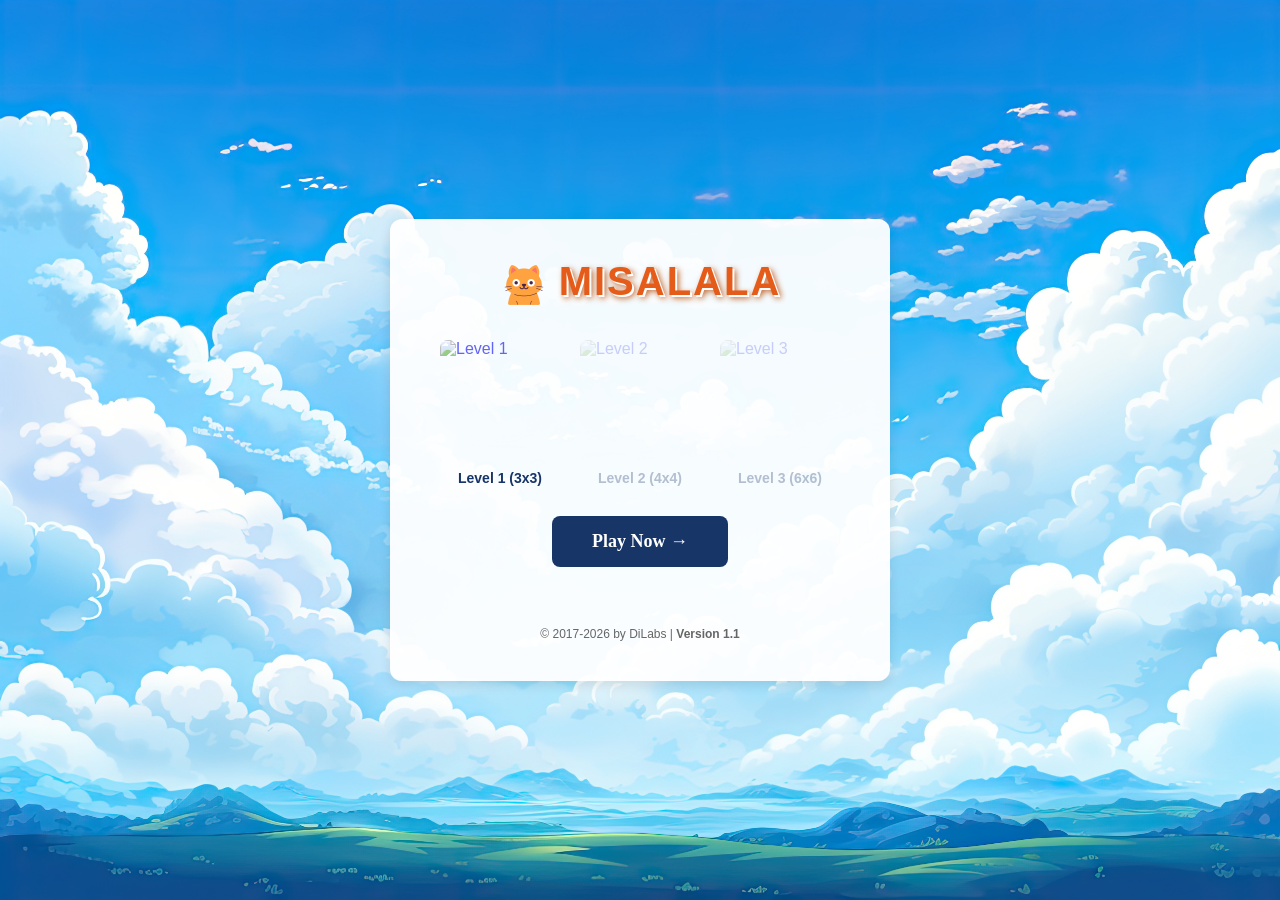
==== index.html @ 25d8c88a "fix error Game not define" ====
<!DOCTYPE html>
<html lang="en">
	<head>
		<meta charset="utf-8">
		<meta name="viewport" content="width=device-width, initial-scale=1">
		<title>MISALALA - A photo matching game.</title>
		<link href="style/level.css" rel="stylesheet" type="text/css">
		<link rel="icon" href="favicon.png" type="image/gif">
		<style>
			.home-container {
				display: flex;
				flex-direction: column;
				align-items: center;
				justify-content: center;
				min-height: 100vh;
				padding: 20px;
			}

			.text-panel {
				background-color: rgba(255, 255, 255, 0.95);
				padding: 40px 50px;
				border-radius: 12px;
				box-shadow: 0 4px 12px rgba(0, 0, 0, 0.1);
				display: flex;
				flex-direction: column;
				align-items: center;
				gap: 30px;
			}

			.home-content {
				display: flex;
				flex-direction: column;
				align-items: center;
				gap: 0;
			}

			.play-button-link {
				display: inline-block;
				text-decoration: none;
				margin-bottom: 30px;
			}

			.play-button-text {
				padding: 15px 40px;
				font-size: 18px;
				font-weight: bold;
				color: #fff;
				background-color: #183568;
				border: none;
				border-radius: 8px;
				cursor: pointer;
				transition: background-color 0.2s, transform 0.2s;
				font-family: Baskerville, "Palatino Linotype", Palatino, "Century Schoolbook L", "Times New Roman", serif;
			}

			.play-button-text:hover {
				background-color: #0f1f3d;
				transform: scale(1.05);
			}

			.play-button-text:active {
				transform: scale(0.98);
			}

			.level-selector {
				display: flex;
				gap: 20px;
				justify-content: center;
				flex-wrap: wrap;
				width: 100%;
			}

			.level-link {
				display: flex;
				flex-direction: column;
				align-items: center;
				text-decoration: none;
				transition: transform 0.2s, opacity 0.2s;
			}

			.level-link img {
				width: 120px;
				height: 120px;
				border-radius: 8px;
				opacity: 0.6;
				transition: opacity 0.2s;
			}

			.level-link:hover img {
				opacity: 1;
				transform: scale(1.05);
			}

			.level-link span {
				margin-top: 10px;
				font-weight: bold;
				color: #183568;
				font-size: 14px;
			}

			.home-footer {
				text-align: center;
				font-size: 12px;
				color: #666;
			}

			.level-link.disabled {
				opacity: 0.3;
				pointer-events: none;
			}
		</style>
	</head>

	<body>
		<div class="home-container">
			<div class="text-panel">
				<h2 class="misalala-logo-text"><img src="favicon.png" alt="favicon" style="width: 50px; margin-right: 10px; vertical-align: middle;">MISALALA</h2>

				<nav class="level-selector">
					<a href="game.html?level=1" class="level-link" title="Level 1 - Easy">
						<img src="img/cat.jpg" alt="Level 1">
						<span>Level 1 (3x3)</span>
					</a>
					<a href="game.html?level=2" class="level-link" title="Level 2 - Medium">
						<img src="img/dog.jpg" alt="Level 2">
						<span>Level 2 (4x4)</span>
					</a>
					<a href="game.html?level=3" class="level-link" title="Level 3 - Hard">
						<img src="img/baby.jpg" alt="Level 3">
						<span>Level 3 (6x6)</span>
					</a>
				</nav>

				<a href="game.html?level=1" class="play-button-link">
					<button class="play-button-text">Play Now &rarr;</button>
				</a>

				<footer class="home-footer">
					<p>&copy; 2017-2026 by DiLabs | <b>Version 1.1</b></p>
				</footer>
			</div>
		</div>

		<script>
			document.addEventListener('DOMContentLoaded', () => {
				// Disable levels if previous not completed
				const levelLinks = document.querySelectorAll('.level-link');
				levelLinks.forEach(link => {
					const href = link.getAttribute('href');
					const match = href.match(/level=(\d+)/);
					if (match) {
						const levelNum = parseInt(match[1]);
						if (levelNum > 1 && !localStorage.getItem(`level_${levelNum - 1}_completed`)) {
							link.classList.add('disabled');
						}
					}
				});
			});
		</script>
	</body>
</html>
---- style/level.css ----
.misalala-logo-text {
	font-size: 2.5rem;
	color: #e55c1a;
	text-shadow: 2px 2px 0 #fff, 3px 3px 6px #b94e0b;
	letter-spacing: 2px;
	font-weight: bold;
	text-transform: uppercase;
	text-decoration: none;
}
/* ===========================
   MisaLala Game - Modern CSS
   =========================== */

* {
	margin: 0;
	padding: 0;
	box-sizing: border-box;
}

html, body {
	height: 100%;
	background-image: url(../background.jpg);
	background-attachment: fixed;
	background-repeat: no-repeat;
	background-position: center;
	background-size: 100% 100%;
	font-family: -apple-system, BlinkMacSystemFont, 'Segoe UI', Roboto, Oxygen, Ubuntu, Cantarell, sans-serif;
}

/* ===========================
   Game Container Layout
   =========================== */

.game-container {
	display: grid;
	grid-template-columns: 1fr 2fr 1fr;
	gap: 20px;
	padding: 20px;
	max-width: 1400px;
	margin: 0 auto;
	height: 100vh;
	overflow: hidden;
}

@media (max-width: 1200px) {
	.game-container {
		grid-template-columns: 1fr;
		gap: 15px;
	}
}

/* ===========================
   Reference Images (Left Sidebar)
   =========================== */

.reference-images {
	background: rgba(255, 255, 255, 0.9);
	padding: 15px;
	border-radius: 8px;
	overflow-y: auto;
	box-shadow: 0 2px 8px rgba(0, 0, 0, 0.1);
}

.reference-images h3 {
	text-align: center;
	color: #183568;
	margin-bottom: 15px;
	font-size: 16px;
}

.reference-grid {
	display: grid;
	grid-template-columns: repeat(2, 1fr);
	gap: 8px;
}

.reference-img {
	width: 100%;
	height: auto;
	border: 1px solid #ddd;
	border-radius: 10px;
	object-fit: cover;
	aspect-ratio: 1;
}

@media (max-width: 768px) {
	.reference-images {
		display: none;
	}

	.reference-grid {
		grid-template-columns: repeat(4, 1fr);
	}
}

/* ===========================
   Game Area (Center)
   =========================== */

.game-area {
	display: flex;
	align-items: center;
	justify-content: center;
	background: rgba(255, 255, 255, 0.05);
	border-radius: 8px;
	padding: 20px;
	overflow: hidden;
}

.game-grid {
	display: grid;
	gap: 10px;
	width: 100%;
	height: 100%;
	place-items: center;
	max-width: 600px;
	max-height: 600px;
}

/* Game Card Styling */
.game-card {
	cursor: pointer;
	background: white;
	border-radius: 10px;
	overflow: hidden;
	box-shadow: 
		0 4px 6px -1px rgba(0, 0, 0, 0.1), 
		0 2px 4px -1px rgba(0, 0, 0, 0.06);
	transition: all 0.3s ease;
	aspect-ratio: 1;
	width: 100%;
	height: 100%;
	display: flex;
	align-items: center;
	justify-content: center;
}

.game-card:hover:not(.matched):not(.flipped) {
	transform: translateY(-4px);
	box-shadow: 
		0 10px 15px -3px rgba(0, 0, 0, 0.1), 
		0 4px 6px -2px rgba(0, 0, 0, 0.05);
}

.game-card.flipped {
	background: #f0f0f0;
}

.game-card.matched {
	background: #90EE90;
	cursor: default;
	opacity: 0.7;
}

/* Game card image (default: hidden, shown when flipped) */
.card-image {
	width: 100%;
	height: 100%;
	object-fit: cover;
	display: none;
}

.card-image:first-of-type:not([src=""]) {
	display: block;
}

/* ===========================
   Game Stats (Right Sidebar)
   =========================== */

.game-stats {
	background: rgba(255, 255, 255, 0.95);
	padding: 20px;
	border-radius: 8px;
	box-shadow: 0 2px 8px rgba(0, 0, 0, 0.1);
	display: flex;
	flex-direction: column;
	justify-content: space-between;
	overflow-y: auto;
}

.logo-container {
	text-align: center;
	margin-bottom: 15px;
}

.logo {
	max-width: 100%;
	height: auto;
	max-height: 100px;
}

#level {
	font-size: 32px;
	color: #183568;
	text-align: center;
	margin: 15px 0;
	font-weight: bold;
}

.divider {
	height: 2px;
	background: #183568;
	margin: 15px 0;
}

.stat {
	display: flex;
	justify-content: space-between;
	align-items: center;
	margin: 10px 0;
	padding: 10px;
	background: rgba(24, 53, 104, 0.05);
	border-radius: 4px;
}

.stat-label {
	font-size: 16px;
	font-weight: bold;
	color: #183568;
}

.stat-value {
	font-size: 20px;
	color: #e74c3c;
	font-weight: bold;
}

#score {
	font-size: 28px;
	color: #e74c3c;
}

#timer {
	font-size: 24px;
	color: #27ae60;
	font-weight: bold;
}

.game-status {
	text-align: center;
	min-height: 150px;
	display: flex;
	align-items: center;
	justify-content: center;
	margin: 20px 0;
	font-size: 48px;
	font-weight: bold;
	color: #183568;
}

/* Play Again Button */
.btn-play-again {
	display: none;
	width: 100%;
	padding: 12px;
	margin-top: 10px;
	border: none;
	border-radius: 6px;
	font-weight: bold;
	font-size: 16px;
	background-color: #183568;
	color: white;
	cursor: pointer;
	transition: background-color 0.2s;
}

.btn-play-again:hover {
	background-color: #0d1f3f;
}

.game-footer {
	text-align: center;
	font-size: 12px;
	color: #666;
	margin-top: 15px;
	border-top: 1px solid #ccc;
	padding-top: 10px;
}

/* ===========================
   Score Popup
   =========================== */

.score-popup {
	position: fixed;
	bottom: 15%;
	right: 15%;
	background: rgba(187, 104, 23, 0.95);
	color: white;
	padding: 15px 25px;
	border-radius: 8px;
	font-size: 32px;
	font-weight: bold;
	z-index: 1000;
	animation: slideUp 0.5s ease-out;
	pointer-events: none;
}

@keyframes slideUp {
	from {
		opacity: 0;
		transform: translateY(20px);
	}
	to {
		opacity: 1;
		transform: translateY(0);
	}
}

/* ===========================
   Responsive Design
   =========================== */

/* Tablets */
@media (max-width: 1024px) {
	.game-container {
		grid-template-columns: 1fr;
		gap: 15px;
		height: auto;
		min-height: 100vh;
	}

	.reference-images {
		order: 1;
	}

	.game-area {
		order: 2;
	}

	.game-stats {
		order: 3;
	}

	#level {
		font-size: 24px;
	}

	.stat-value {
		font-size: 18px;
	}
}

/* Mobile */
@media (max-width: 768px) {
	.game-container {
		padding: 10px;
		gap: 10px;
	}

	.reference-images {
		display: grid;
		grid-template-columns: repeat(6, 1fr);
		gap: 5px;
		padding: 10px;
		max-height: 80px;
	}

	.reference-images h3 {
		grid-column: 1 / -1;
		margin-bottom: 0;
		font-size: 14px;
	}

	.reference-img {
		border-width: 1px;
	}

	.game-area {
		padding: 10px;
		min-height: 300px;
	}

	.game-stats {
		padding: 15px;
	}

	#level {
		font-size: 20px;
	}

	.stat {
		font-size: 14px;
	}

	.stat-label {
		font-size: 14px;
	}

	.stat-value {
		font-size: 16px;
	}

	.score-popup {
		font-size: 24px;
		right: 10%;
	}
}

@media (max-width: 480px) {
	.game-area {
		min-height: 250px;
	}

	.game-grid {
		gap: 6px;
	}

	.game-card {
		border-radius: 4px;
	}

	#level {
		font-size: 18px;
	}

	.logo {
		max-height: 80px;
	}
}
}

img {
	border-radius:15px;
}
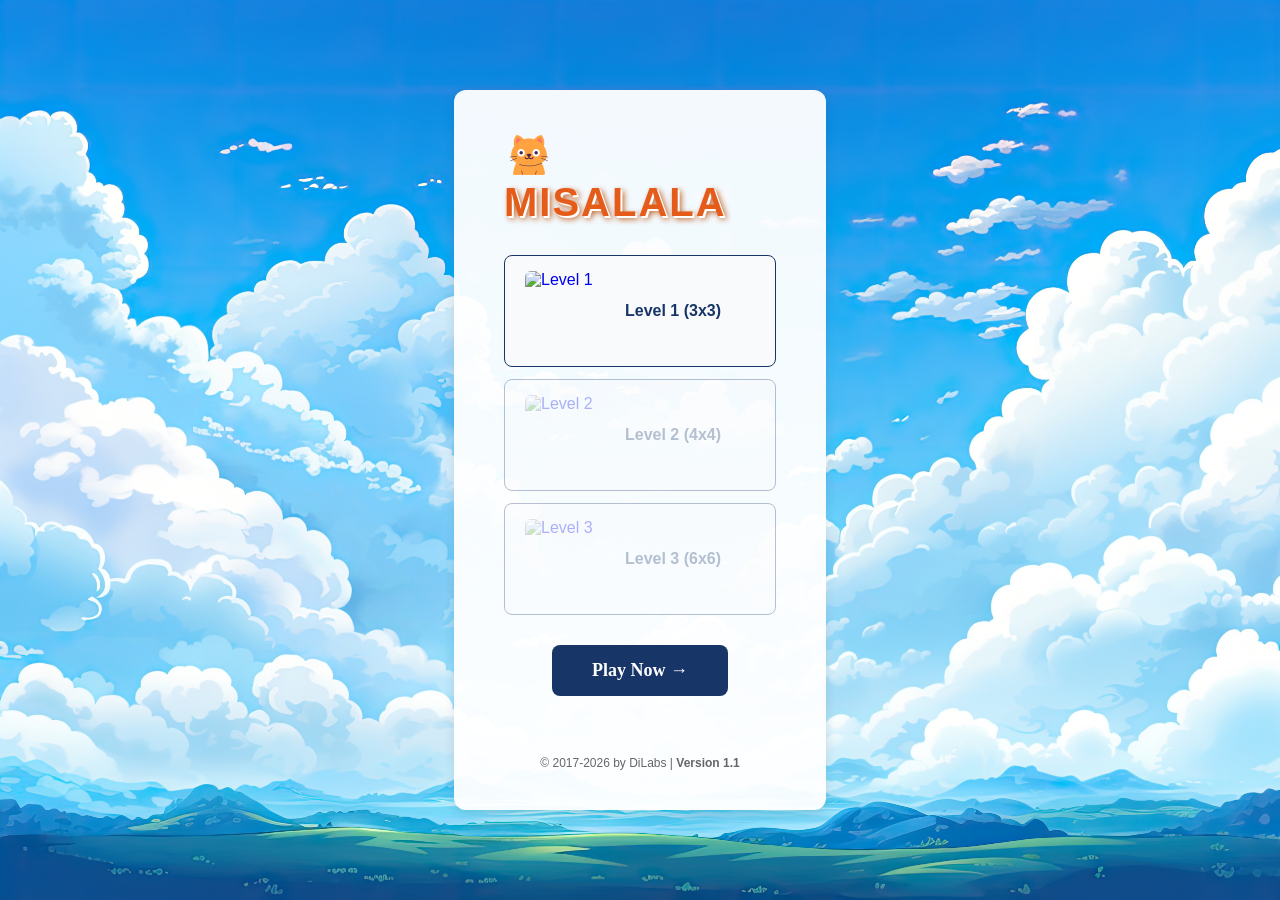
==== commit 5ed62b5a: "update style sort of homepage" ====
--- a/index.html
+++ b/index.html
@@ -3,6 +3,8 @@
 	<head>
 		<meta charset="utf-8">
 		<meta name="viewport" content="width=device-width, initial-scale=1">
+		<meta name="description" content="MISALALA - A fun and challenging photo matching memory game with 3 levels of difficulty. Match images to test your memory and improve your score.">
+		<meta name="author" content="DiLabs">
 		<title>MISALALA - A photo matching game.</title>
 		<link href="style/level.css" rel="stylesheet" type="text/css">
 		<link rel="icon" href="favicon.png" type="image/gif">
@@ -17,6 +19,7 @@
 			}
 
 			.text-panel {
+				width: 30%;
 				background-color: rgba(255, 255, 255, 0.95);
 				padding: 40px 50px;
 				border-radius: 12px;
@@ -64,38 +67,51 @@
 
 			.level-selector {
 				display: flex;
-				gap: 20px;
+				flex-direction: column;
+				gap: 12px;
 				justify-content: center;
-				flex-wrap: wrap;
 				width: 100%;
 			}
 
 			.level-link {
 				display: flex;
-				flex-direction: column;
+				flex-direction: row;
 				align-items: center;
+				gap: 20px;
+				padding: 15px 20px;
+				border: 1px solid #183568;
+				border-radius: 8px;
 				text-decoration: none;
-				transition: transform 0.2s, opacity 0.2s;
+				transition: all 0.3s ease;
+				background-color: #f9fafc;
+			}
+
+			.level-link:hover {
+				border-color: #0f1f3d;
+				background-color: #fff;
+				box-shadow: 0 4px 12px rgba(24, 53, 104, 0.15);
+				transform: translateY(-2px);
 			}
 
 			.level-link img {
-				width: 120px;
-				height: 120px;
-				border-radius: 8px;
-				opacity: 0.6;
-				transition: opacity 0.2s;
+				width: 80px;
+				height: 80px;
+				border-radius: 6px;
+				object-fit: cover;
+				transition: transform 0.3s ease;
+				flex-shrink: 0;
 			}
 
 			.level-link:hover img {
-				opacity: 1;
-				transform: scale(1.05);
+				transform: scale(1.08);
 			}
 
 			.level-link span {
-				margin-top: 10px;
-				font-weight: bold;
+				font-weight: 600;
 				color: #183568;
-				font-size: 14px;
+				font-size: 16px;
+				white-space: nowrap;
+				flex-grow: 1;
 			}
 
 			.home-footer {
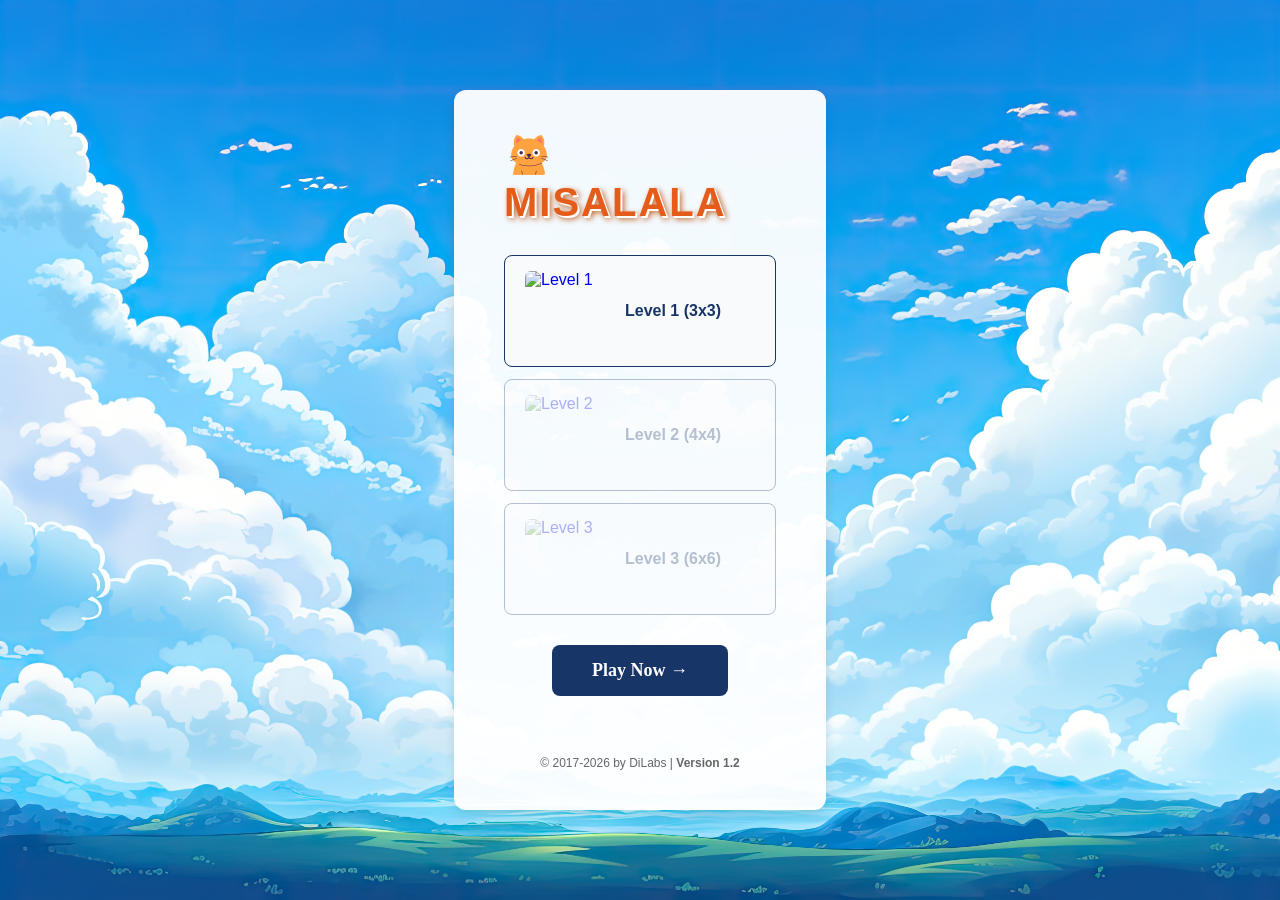
==== commit 62a4d02a: "up version 1.2" ====
--- a/index.html
+++ b/index.html
@@ -152,7 +152,7 @@
 				</a>
 
 				<footer class="home-footer">
-					<p>&copy; 2017-2026 by DiLabs | <b>Version 1.1</b></p>
+					<p>&copy; 2017-2026 by DiLabs | <b>Version 1.2</b></p>
 				</footer>
 			</div>
 		</div>
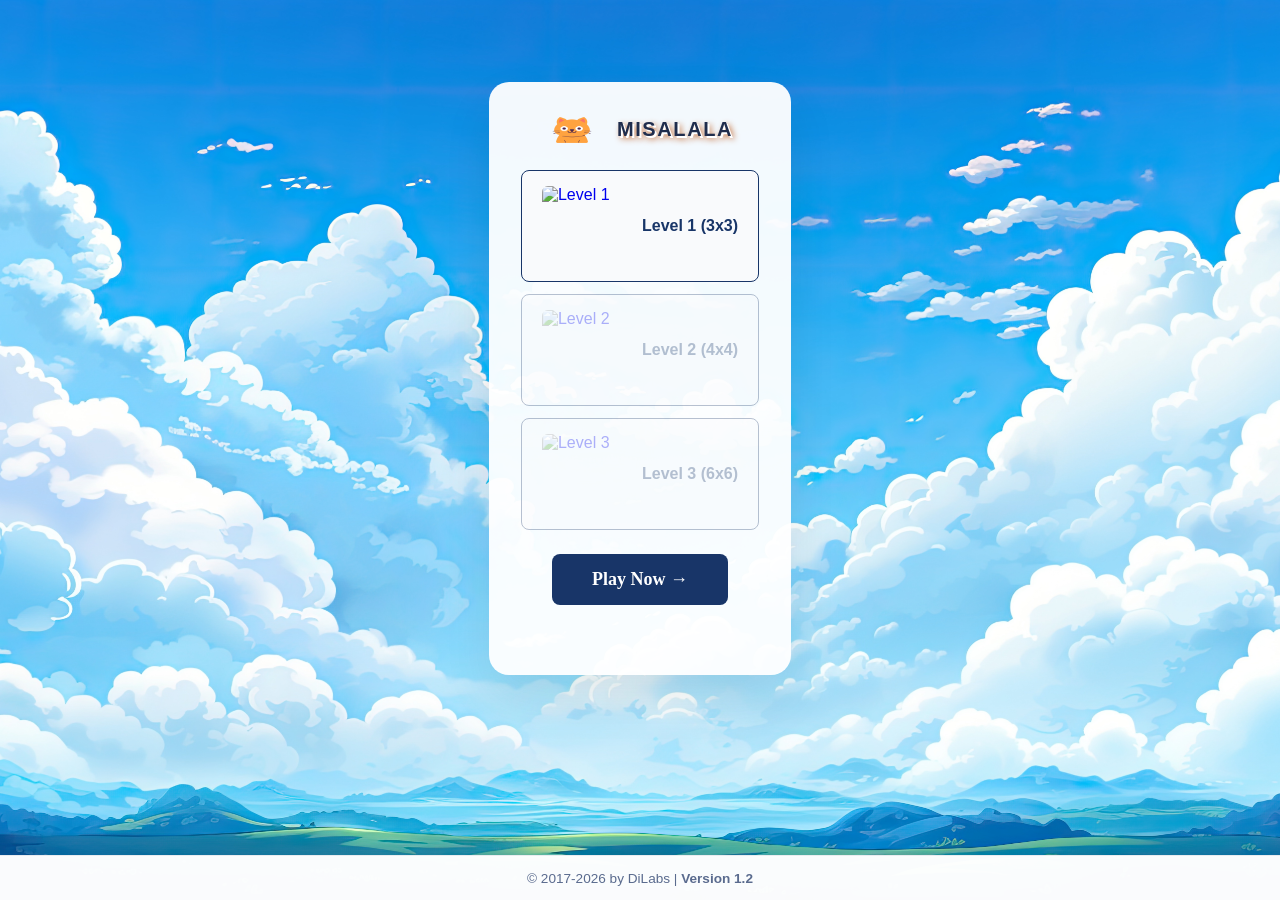
==== commit 36ddf95f: "improve UI" ====
--- a/index.html
+++ b/index.html
@@ -8,131 +8,15 @@
 		<title>MISALALA - A photo matching game.</title>
 		<link href="style/level.css" rel="stylesheet" type="text/css">
 		<link rel="icon" href="favicon.png" type="image/gif">
-		<style>
-			.home-container {
-				display: flex;
-				flex-direction: column;
-				align-items: center;
-				justify-content: center;
-				min-height: 100vh;
-				padding: 20px;
-			}
-
-			.text-panel {
-				width: 30%;
-				background-color: rgba(255, 255, 255, 0.95);
-				padding: 40px 50px;
-				border-radius: 12px;
-				box-shadow: 0 4px 12px rgba(0, 0, 0, 0.1);
-				display: flex;
-				flex-direction: column;
-				align-items: center;
-				gap: 30px;
-			}
-
-			.home-content {
-				display: flex;
-				flex-direction: column;
-				align-items: center;
-				gap: 0;
-			}
-
-			.play-button-link {
-				display: inline-block;
-				text-decoration: none;
-				margin-bottom: 30px;
-			}
-
-			.play-button-text {
-				padding: 15px 40px;
-				font-size: 18px;
-				font-weight: bold;
-				color: #fff;
-				background-color: #183568;
-				border: none;
-				border-radius: 8px;
-				cursor: pointer;
-				transition: background-color 0.2s, transform 0.2s;
-				font-family: Baskerville, "Palatino Linotype", Palatino, "Century Schoolbook L", "Times New Roman", serif;
-			}
-
-			.play-button-text:hover {
-				background-color: #0f1f3d;
-				transform: scale(1.05);
-			}
-
-			.play-button-text:active {
-				transform: scale(0.98);
-			}
-
-			.level-selector {
-				display: flex;
-				flex-direction: column;
-				gap: 12px;
-				justify-content: center;
-				width: 100%;
-			}
-
-			.level-link {
-				display: flex;
-				flex-direction: row;
-				align-items: center;
-				gap: 20px;
-				padding: 15px 20px;
-				border: 1px solid #183568;
-				border-radius: 8px;
-				text-decoration: none;
-				transition: all 0.3s ease;
-				background-color: #f9fafc;
-			}
-
-			.level-link:hover {
-				border-color: #0f1f3d;
-				background-color: #fff;
-				box-shadow: 0 4px 12px rgba(24, 53, 104, 0.15);
-				transform: translateY(-2px);
-			}
-
-			.level-link img {
-				width: 80px;
-				height: 80px;
-				border-radius: 6px;
-				object-fit: cover;
-				transition: transform 0.3s ease;
-				flex-shrink: 0;
-			}
-
-			.level-link:hover img {
-				transform: scale(1.08);
-			}
-
-			.level-link span {
-				font-weight: 600;
-				color: #183568;
-				font-size: 16px;
-				white-space: nowrap;
-				flex-grow: 1;
-			}
-
-			.home-footer {
-				text-align: center;
-				font-size: 12px;
-				color: #666;
-			}
-
-			.level-link.disabled {
-				opacity: 0.3;
-				pointer-events: none;
-			}
-		</style>
 	</head>
 
-	<body>
-		<div class="home-container">
-			<div class="text-panel">
-				<h2 class="misalala-logo-text"><img src="favicon.png" alt="favicon" style="width: 50px; margin-right: 10px; vertical-align: middle;">MISALALA</h2>
+	<body class="home-page">
+		<main class="game-main">
+			<div class="home-container">
+				<div class="text-panel">
+					<h2 class="misalala-logo-text"><img src="favicon.png" alt="favicon" class="favicon-logo">MISALALA</h2>
 
-				<nav class="level-selector">
+					<nav class="level-selector">
 					<a href="game.html?level=1" class="level-link" title="Level 1 - Easy">
 						<img src="img/cat.jpg" alt="Level 1">
 						<span>Level 1 (3x3)</span>
@@ -151,11 +35,13 @@
 					<button class="play-button-text">Play Now &rarr;</button>
 				</a>
 
-				<footer class="home-footer">
-					<p>&copy; 2017-2026 by DiLabs | <b>Version 1.2</b></p>
-				</footer>
+				</div>
 			</div>
-		</div>
+		</main>
+
+		<footer class="home-footer">
+			<p>&copy; 2017-2026 by DiLabs | <b>Version 1.2</b></p>
+		</footer>
 
 		<script>
 			document.addEventListener('DOMContentLoaded', () => {
--- a/style/level.css
+++ b/style/level.css
@@ -18,409 +18,476 @@
 }
 
 html, body {
-	height: 100%;
+	min-height: 100%;
+	background-color: #eef3fb;
 	background-image: url(../background.jpg);
-	background-attachment: fixed;
 	background-repeat: no-repeat;
 	background-position: center;
-	background-size: 100% 100%;
+	background-size: cover;
 	font-family: -apple-system, BlinkMacSystemFont, 'Segoe UI', Roboto, Oxygen, Ubuntu, Cantarell, sans-serif;
-}
-
-/* ===========================
-   Game Container Layout
-   =========================== */
+	color: #1f2d4d;
+}
+
+body.home-page {
+	padding-top: 0;
+}
+
+button, input, select {
+	font: inherit;
+}
+
+.game-header {
+	position: fixed;
+	top: 0;
+	left: 0;
+	right: 0;
+	z-index: 50;
+	width: 100%;
+	display: grid;
+	grid-template-columns: 1fr auto;
+	gap: 1rem;
+	align-items: center;
+	padding: 1rem 1.25rem;
+	background: rgba(255, 255, 255, 0.96);
+	backdrop-filter: blur(14px);
+	border-bottom: 1px solid rgba(31, 45, 77, 0.08);
+}
+
+.header-brand {
+	display: flex;
+	align-items: center;
+	gap: 0.85rem;
+}
+
+.misalala-logo-text {
+	display: inline-flex;
+	align-items: center;
+	gap: 0.75rem;
+	font-size: 1.25rem;
+	font-weight: 800;
+	letter-spacing: 0.08em;
+	text-decoration: none;
+	color: #1f2d4d;
+}
+
+.favicon-logo {
+	width: 2rem;
+	height: 2rem;
+}
+
+.level-badge {
+	padding: 0.7rem 1rem;
+	border-radius: 16px;
+	background: #eef3ff;
+	border: 1px solid rgba(24, 53, 104, 0.12);
+}
+
+.level-badge span {
+	font-weight: 700;
+	color: #183568;
+}
+
+.header-stats {
+	display: grid;
+	grid-template-columns: repeat(2, minmax(110px, 1fr));
+	gap: 0.75rem;
+}
+
+.header-stats .stat {
+	display: flex;
+	flex-direction: column;
+	gap: 0.25rem;
+	padding: 0.95rem 1rem;
+	border-radius: 18px;
+	background: #f6f8ff;
+	border: 1px solid rgba(31, 45, 77, 0.08);
+}
+
+.header-stats .stat span {
+	font-size: 0.8rem;
+	color: #5a6b8e;
+}
+
+.header-stats .stat strong {
+	font-size: 1.1rem;
+	color: #183568;
+}
+
+:root {
+	--header-height: 7.5rem;
+	--footer-height: 5.5rem;
+}
+
+body {
+	display: flex;
+	flex-direction: column;
+	min-height: 100vh;
+	padding-top: var(--header-height);
+	padding-bottom: var(--footer-height);
+}
+
+.game-main {
+	flex: 1;
+	width: 100%;
+	display: flex;
+	justify-content: center;
+	align-items: flex-start;
+	padding-top: 1rem;
+	overflow-y: auto;
+}
 
 .game-container {
-	display: grid;
-	grid-template-columns: 1fr 2fr 1fr;
-	gap: 20px;
-	padding: 20px;
-	max-width: 1400px;
+	width: min(100%, 980px);
 	margin: 0 auto;
-	height: 100vh;
+	padding: 0 1rem 1rem;
+	display: flex;
+	flex-direction: column;
+	gap: 1rem;
+}
+
+.game-area {
+	background: #ffffff;
+	border-radius: 28px;
+	box-shadow: 0 28px 70px rgba(37, 57, 91, 0.08);
+	padding: 1rem;
+	display: flex;
+	justify-content: center;
+	align-items: center;
+	width: 100%;
+	min-height: auto;
+}
+
+.game-grid {
+	width: 100%;
+	max-width: 760px;
+	display: grid;
+	gap: 0.85rem;
+}
+
+.game-card {
+	width: 100%;
+	aspect-ratio: 1 / 1;
+	border-radius: 22px;
+	background: linear-gradient(180deg, #ffffff 0%, #f8fbff 100%);
 	overflow: hidden;
-}
-
-@media (max-width: 1200px) {
-	.game-container {
-		grid-template-columns: 1fr;
-		gap: 15px;
-	}
-}
-
-/* ===========================
-   Reference Images (Left Sidebar)
-   =========================== */
-
-.reference-images {
-	background: rgba(255, 255, 255, 0.9);
-	padding: 15px;
-	border-radius: 8px;
-	overflow-y: auto;
-	box-shadow: 0 2px 8px rgba(0, 0, 0, 0.1);
-}
-
-.reference-images h3 {
-	text-align: center;
-	color: #183568;
-	margin-bottom: 15px;
-	font-size: 16px;
-}
-
-.reference-grid {
-	display: grid;
-	grid-template-columns: repeat(2, 1fr);
-	gap: 8px;
-}
-
-.reference-img {
-	width: 100%;
-	height: auto;
-	border: 1px solid #ddd;
-	border-radius: 10px;
-	object-fit: cover;
-	aspect-ratio: 1;
-}
-
-@media (max-width: 768px) {
-	.reference-images {
-		display: none;
-	}
-
-	.reference-grid {
-		grid-template-columns: repeat(4, 1fr);
-	}
-}
-
-/* ===========================
-   Game Area (Center)
-   =========================== */
-
-.game-area {
-	display: flex;
-	align-items: center;
-	justify-content: center;
-	background: rgba(255, 255, 255, 0.05);
-	border-radius: 8px;
-	padding: 20px;
-	overflow: hidden;
-}
-
-.game-grid {
-	display: grid;
-	gap: 10px;
-	width: 100%;
-	height: 100%;
+	box-shadow:
+		0 18px 32px rgba(19, 38, 80, 0.05),
+		0 10px 18px rgba(35, 59, 92, 0.08);
+	cursor: pointer;
+	transition: transform 0.25s ease, box-shadow 0.25s ease;
+	display: grid;
 	place-items: center;
-	max-width: 600px;
-	max-height: 600px;
-}
-
-/* Game Card Styling */
-.game-card {
-	cursor: pointer;
-	background: white;
-	border-radius: 10px;
-	overflow: hidden;
-	box-shadow: 
-		0 4px 6px -1px rgba(0, 0, 0, 0.1), 
-		0 2px 4px -1px rgba(0, 0, 0, 0.06);
-	transition: all 0.3s ease;
-	aspect-ratio: 1;
-	width: 100%;
-	height: 100%;
-	display: flex;
-	align-items: center;
-	justify-content: center;
 }
 
 .game-card:hover:not(.matched):not(.flipped) {
-	transform: translateY(-4px);
-	box-shadow: 
-		0 10px 15px -3px rgba(0, 0, 0, 0.1), 
-		0 4px 6px -2px rgba(0, 0, 0, 0.05);
+	transform: translateY(-3px);
 }
 
 .game-card.flipped {
-	background: #f0f0f0;
+	transform: translateY(0);
 }
 
 .game-card.matched {
-	background: #90EE90;
+	opacity: 0.78;
 	cursor: default;
-	opacity: 0.7;
-}
-
-/* Game card image (default: hidden, shown when flipped) */
+}
+
 .card-image {
 	width: 100%;
 	height: 100%;
 	object-fit: cover;
-	display: none;
-}
-
-.card-image:first-of-type:not([src=""]) {
 	display: block;
 }
 
-/* ===========================
-   Game Stats (Right Sidebar)
-   =========================== */
-
-.game-stats {
-	background: rgba(255, 255, 255, 0.95);
-	padding: 20px;
-	border-radius: 8px;
-	box-shadow: 0 2px 8px rgba(0, 0, 0, 0.1);
-	display: flex;
-	flex-direction: column;
-	justify-content: space-between;
-	overflow-y: auto;
-}
-
-.logo-container {
+.game-controls {
+	display: flex;
+	flex-direction: column;
+	gap: 1rem;
+	padding: 0.75rem 1rem 1rem;
+	background: #ffffff;
+	border-radius: 24px;
+	box-shadow: 0 18px 40px rgba(37, 57, 91, 0.08);
+}
+
+.game-status {
+	min-height: 4.5rem;
+	display: grid;
+	place-items: center;
 	text-align: center;
-	margin-bottom: 15px;
-}
-
-.logo {
-	max-width: 100%;
-	height: auto;
-	max-height: 100px;
-}
-
-#level {
-	font-size: 32px;
-	color: #183568;
-	text-align: center;
-	margin: 15px 0;
-	font-weight: bold;
-}
-
-.divider {
-	height: 2px;
-	background: #183568;
-	margin: 15px 0;
-}
-
-.stat {
-	display: flex;
-	justify-content: space-between;
-	align-items: center;
-	margin: 10px 0;
-	padding: 10px;
-	background: rgba(24, 53, 104, 0.05);
-	border-radius: 4px;
-}
-
-.stat-label {
-	font-size: 16px;
-	font-weight: bold;
-	color: #183568;
-}
-
-.stat-value {
-	font-size: 20px;
-	color: #e74c3c;
-	font-weight: bold;
-}
-
-#score {
-	font-size: 28px;
-	color: #e74c3c;
-}
-
-#timer {
-	font-size: 24px;
-	color: #27ae60;
-	font-weight: bold;
-}
-
-.game-status {
-	text-align: center;
-	min-height: 150px;
-	display: flex;
-	align-items: center;
-	justify-content: center;
-	margin: 20px 0;
-	font-size: 48px;
-	font-weight: bold;
-	color: #183568;
-}
-
-/* Play Again Button */
+	font-size: 1.25rem;
+	font-weight: 700;
+	color: #1f2d4d;
+}
+
 .btn-play-again {
 	display: none;
 	width: 100%;
-	padding: 12px;
-	margin-top: 10px;
+	padding: 0.95rem 1rem;
 	border: none;
-	border-radius: 6px;
-	font-weight: bold;
-	font-size: 16px;
-	background-color: #183568;
-	color: white;
+	border-radius: 16px;
+	background-color: #1f2d4d;
+	color: #ffffff;
+	font-weight: 700;
+	font-size: 1rem;
 	cursor: pointer;
-	transition: background-color 0.2s;
+	transition: transform 0.2s ease, background-color 0.2s ease;
 }
 
 .btn-play-again:hover {
-	background-color: #0d1f3f;
+	background-color: #15213b;
+	transform: translateY(-1px);
 }
 
 .game-footer {
+	position: fixed;
+	bottom: 0;
+	left: 0;
+	right: 0;
+	z-index: 40;
+	width: 100%;
+	background: rgba(255, 255, 255, 0.98);
+	border-top: 1px solid rgba(31, 45, 77, 0.08);
+	padding: 0.9rem 1rem;
 	text-align: center;
-	font-size: 12px;
-	color: #666;
-	margin-top: 15px;
-	border-top: 1px solid #ccc;
-	padding-top: 10px;
-}
-
-/* ===========================
-   Score Popup
-   =========================== */
+	font-size: 0.85rem;
+	color: #5a6b8e;
+}
 
 .score-popup {
 	position: fixed;
-	bottom: 15%;
-	right: 15%;
-	background: rgba(187, 104, 23, 0.95);
+	bottom: 5.5rem;
+	left: 50%;
+	transform: translateX(-50%);
+	background: rgba(24, 53, 104, 0.94);
 	color: white;
-	padding: 15px 25px;
-	border-radius: 8px;
-	font-size: 32px;
-	font-weight: bold;
+	padding: 0.85rem 1.25rem;
+	border-radius: 999px;
+	font-size: 1.1rem;
+	font-weight: 700;
 	z-index: 1000;
-	animation: slideUp 0.5s ease-out;
+	animation: slideUp 0.4s ease-out;
 	pointer-events: none;
 }
 
 @keyframes slideUp {
 	from {
 		opacity: 0;
-		transform: translateY(20px);
+		transform: translate(-50%, 16px);
 	}
 	to {
 		opacity: 1;
-		transform: translateY(0);
+		transform: translate(-50%, 0);
+	}
+}
+
+@media (max-width: 720px) {
+	.game-header {
+		grid-template-columns: 1fr;
+		gap: 0.75rem;
+		padding: 0.9rem 0.9rem 0.8rem;
+	}
+	.header-stats {
+		grid-template-columns: repeat(2, minmax(0, 1fr));
+	}
+	.misalala-logo-text {
+		font-size: 1.05rem;
+	}
+	.game-container {
+		padding: 0.85rem 0.9rem;
+	}
+	.game-status {
+		font-size: 1.05rem;
+	}
+}
+
+@media (max-width: 520px) {
+	.game-header {
+		gap: 0.65rem;
+		padding: 0.85rem 0.85rem 0.75rem;
+	}
+	.header-stats {
+		grid-template-columns: 1fr;
+	}
+	.header-stats .stat {
+		padding: 0.85rem 0.9rem;
+	}
+	.game-container {
+		padding: 0.75rem 0.85rem;
+	}
+	.game-grid {
+		gap: 0.7rem;
+	}
+	.game-card {
+		border-radius: 18px;
+	}
+	.btn-play-again {
+		padding: 0.85rem 0.9rem;
+		font-size: 0.95rem;
 	}
 }
 
 /* ===========================
-   Responsive Design
+   Home Page Styles
    =========================== */
 
-/* Tablets */
-@media (max-width: 1024px) {
-	.game-container {
-		grid-template-columns: 1fr;
-		gap: 15px;
-		height: auto;
-		min-height: 100vh;
-	}
-
-	.reference-images {
-		order: 1;
-	}
-
-	.game-area {
-		order: 2;
-	}
-
-	.game-stats {
-		order: 3;
-	}
-
-	#level {
-		font-size: 24px;
-	}
-
-	.stat-value {
-		font-size: 18px;
-	}
-}
-
-/* Mobile */
-@media (max-width: 768px) {
-	.game-container {
-		padding: 10px;
-		gap: 10px;
-	}
-
-	.reference-images {
-		display: grid;
-		grid-template-columns: repeat(6, 1fr);
-		gap: 5px;
-		padding: 10px;
-		max-height: 80px;
-	}
-
-	.reference-images h3 {
-		grid-column: 1 / -1;
-		margin-bottom: 0;
-		font-size: 14px;
-	}
-
-	.reference-img {
-		border-width: 1px;
-	}
-
-	.game-area {
-		padding: 10px;
-		min-height: 300px;
-	}
-
-	.game-stats {
-		padding: 15px;
-	}
-
-	#level {
-		font-size: 20px;
-	}
-
-	.stat {
-		font-size: 14px;
-	}
-
-	.stat-label {
-		font-size: 14px;
-	}
-
-	.stat-value {
-		font-size: 16px;
-	}
-
-	.score-popup {
-		font-size: 24px;
-		right: 10%;
-	}
-}
-
-@media (max-width: 480px) {
-	.game-area {
-		min-height: 250px;
-	}
-
-	.game-grid {
-		gap: 6px;
-	}
-
-	.game-card {
-		border-radius: 4px;
-	}
-
-	#level {
-		font-size: 18px;
-	}
-
-	.logo {
-		max-height: 80px;
-	}
-}
-}
-
-img {
-	border-radius:15px;
+.home-header {
+	position: fixed;
+	top: 0;
+	left: 0;
+	right: 0;
+	z-index: 50;
+	width: 100%;
+	display: grid;
+	grid-template-columns: 1fr auto;
+	gap: 1rem;
+	align-items: center;
+	padding: 1rem 1.25rem;
+	background: rgba(255, 255, 255, 0.96);
+	backdrop-filter: blur(14px);
+	border-bottom: 1px solid rgba(31, 45, 77, 0.08);
+}
+
+.home-container {
+	display: flex;
+	flex-direction: column;
+	align-items: center;
+	justify-content: center;
+	min-height: calc(100vh - 12rem);
+	padding: 2rem 1rem 1rem;
+}
+
+.text-panel {
+	width: min(100%, 560px);
+	background-color: rgba(255, 255, 255, 0.95);
+	padding: 2rem 2rem 2.5rem;
+	border-radius: 20px;
+	box-shadow: 0 24px 50px rgba(0, 0, 0, 0.08);
+	display: flex;
+	flex-direction: column;
+	align-items: center;
+	gap: 1.5rem;
+}
+
+.home-content {
+	display: flex;
+	flex-direction: column;
+	align-items: center;
+	gap: 0;
+}
+
+.play-button-link {
+	display: inline-block;
+	text-decoration: none;
+	margin-bottom: 30px;
+}
+
+.play-button-text {
+	padding: 15px 40px;
+	font-size: 18px;
+	font-weight: bold;
+	color: #fff;
+	background-color: #183568;
+	border: none;
+	border-radius: 8px;
+	cursor: pointer;
+	transition: background-color 0.2s, transform 0.2s;
+	font-family: Baskerville, "Palatino Linotype", Palatino, "Century Schoolbook L", "Times New Roman", serif;
+}
+
+.play-button-text:hover {
+	background-color: #0f1f3d;
+	transform: scale(1.05);
+}
+
+.play-button-text:active {
+	transform: scale(0.98);
+}
+
+.level-selector {
+	display: flex;
+	flex-direction: column;
+	gap: 12px;
+	justify-content: center;
+	width: 100%;
+}
+
+.level-link {
+	display: flex;
+	flex-direction: row;
+	align-items: center;
+	gap: 20px;
+	padding: 15px 20px;
+	border: 1px solid #183568;
+	border-radius: 8px;
+	text-decoration: none;
+	transition: all 0.3s ease;
+	background-color: #f9fafc;
+}
+
+.level-link:hover {
+	border-color: #0f1f3d;
+	background-color: #fff;
+	box-shadow: 0 4px 12px rgba(24, 53, 104, 0.15);
+	transform: translateY(-2px);
+}
+
+.level-link img {
+	width: 80px;
+	height: 80px;
+	border-radius: 6px;
+	object-fit: cover;
+	transition: transform 0.3s ease;
+	flex-shrink: 0;
+}
+
+.level-link:hover img {
+	transform: scale(1.08);
+}
+
+.level-link span {
+	font-weight: 600;
+	color: #183568;
+	font-size: 16px;
+	white-space: nowrap;
+	flex-grow: 1;
+}
+
+.home-footer {
+	position: fixed;
+	bottom: 0;
+	left: 0;
+	right: 0;
+	z-index: 40;
+	width: 100%;
+	background: rgba(255, 255, 255, 0.98);
+	border-top: 1px solid rgba(31, 45, 77, 0.08);
+	padding: 0.9rem 1rem;
+	text-align: center;
+	font-size: 0.85rem;
+	color: #5a6b8e;
+}
+
+.level-link.disabled {
+	opacity: 0.3;
+	pointer-events: none;
+}
+
+/* ===========================
+   End Screen Styles
+   =========================== */
+
+#end-screen {
+	display: none;
+	text-align: center;
+	padding: 50px;
+}
+
+/* ===========================
+   Favicon Styles
+   =========================== */
+
+.favicon-logo {
+	width: 50px;
+	margin-right: 8px;
+	vertical-align: middle;
 }
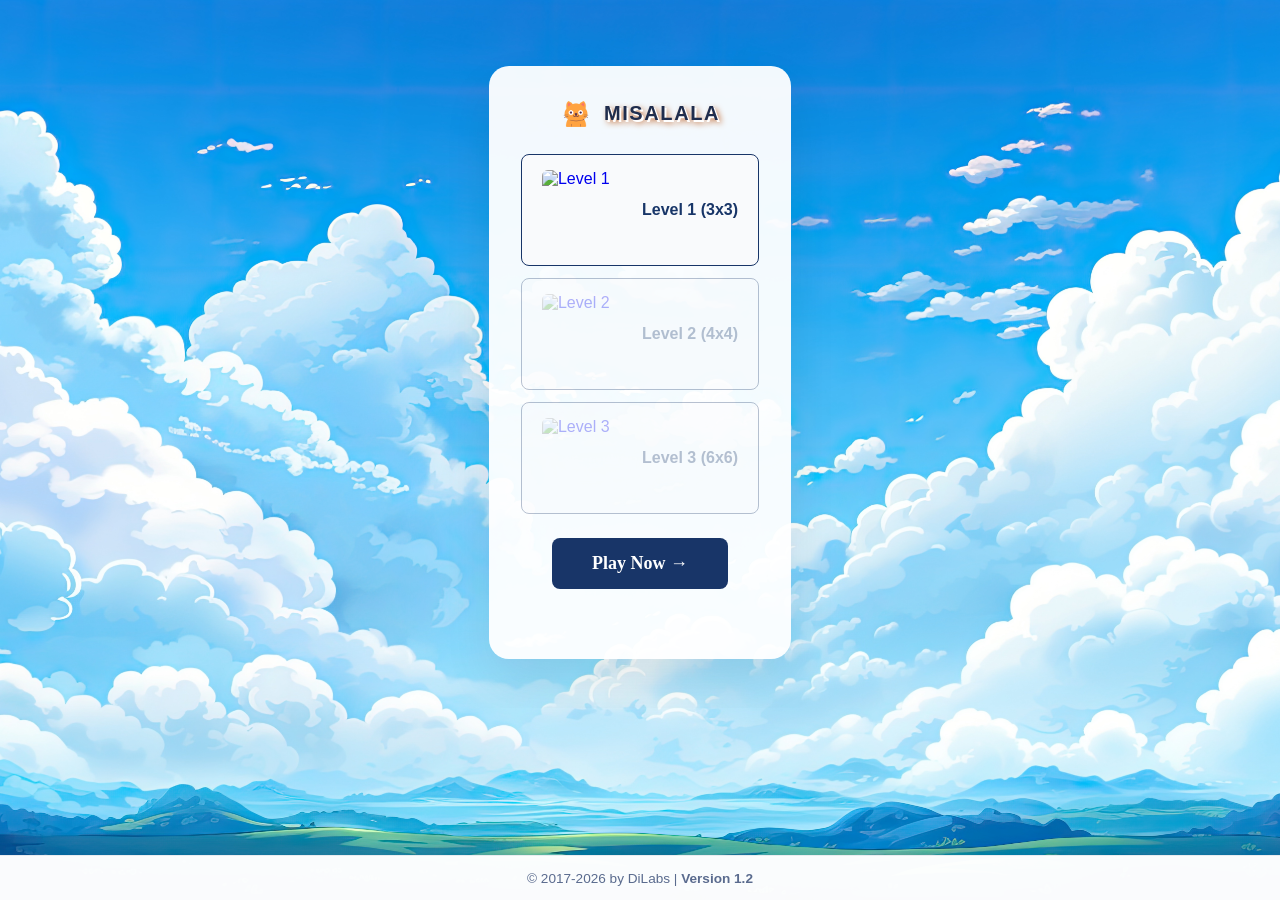
==== commit ee72b9b6: "rename level.css to Game.css" ====
--- a/index.html
+++ b/index.html
@@ -6,7 +6,7 @@
 		<meta name="description" content="MISALALA - A fun and challenging photo matching memory game with 3 levels of difficulty. Match images to test your memory and improve your score.">
 		<meta name="author" content="DiLabs">
 		<title>MISALALA - A photo matching game.</title>
-		<link href="style/level.css" rel="stylesheet" type="text/css">
+		<link href="style/Game.css" rel="stylesheet" type="text/css">
 		<link rel="icon" href="favicon.png" type="image/gif">
 	</head>
 
--- a/style/Game.css
+++ b/style/Game.css
@@ -0,0 +1,618 @@
+.misalala-logo-text {
+	font-size: 2.5rem;
+	color: #e55c1a;
+	text-shadow: 2px 2px 0 #fff, 3px 3px 6px #b94e0b;
+	letter-spacing: 2px;
+	font-weight: bold;
+	text-transform: uppercase;
+	text-decoration: none;
+}
+/* ===========================
+   MisaLala Game - Modern CSS
+   =========================== */
+
+* {
+	margin: 0;
+	padding: 0;
+	box-sizing: border-box;
+}
+
+html {
+	height: 100%;
+	margin: 0;
+	padding: 0;
+	overflow: hidden;
+}
+
+body {
+	height: 100%;
+	margin: 0;
+	padding: 0;
+	overflow: hidden;
+	background-color: #eef3fb;
+	background-image: url(../background.jpg);
+	background-repeat: no-repeat;
+	background-position: center;
+	background-size: cover;
+	font-family: -apple-system, BlinkMacSystemFont, 'Segoe UI', Roboto, Oxygen, Ubuntu, Cantarell, sans-serif;
+	color: #1f2d4d;
+}
+
+body.home-page {
+	padding-top: 0;
+}
+
+body.game-page {
+	display: flex;
+	flex-direction: column;
+}
+
+button, input, select {
+	font: inherit;
+}
+
+.game-header {
+	flex-shrink: 0;
+	display: grid;
+	grid-template-columns: 1fr auto;
+	gap: 1rem;
+	align-items: center;
+	padding: 1rem 1.25rem;
+	background: rgba(255, 255, 255, 0.96);
+	backdrop-filter: blur(14px);
+	border-bottom: 1px solid rgba(31, 45, 77, 0.08);
+	z-index: 50;
+}
+
+.header-brand {
+	display: flex;
+	align-items: center;
+	gap: 0.85rem;
+}
+
+.misalala-logo-text {
+	display: inline-flex;
+	align-items: center;
+	gap: 0.75rem;
+	font-size: 1.25rem;
+	font-weight: 800;
+	letter-spacing: 0.08em;
+	text-decoration: none;
+	color: #1f2d4d;
+}
+
+.favicon-logo {
+	width: 2rem;
+	height: 2rem;
+}
+
+.level-badge {
+	padding: 0.7rem 1rem;
+	border-radius: 16px;
+	background: #eef3ff;
+	border: 1px solid rgba(24, 53, 104, 0.12);
+}
+
+.level-badge span {
+	font-weight: 700;
+	color: #183568;
+}
+
+.header-stats {
+	display: grid;
+	grid-template-columns: repeat(2, minmax(110px, 1fr));
+	gap: 0.75rem;
+}
+
+.header-stats .stat {
+	display: flex;
+	flex-direction: column;
+	gap: 0.25rem;
+	padding: 0.95rem 1rem;
+	border-radius: 18px;
+	background: #f6f8ff;
+	border: 1px solid rgba(31, 45, 77, 0.08);
+}
+
+.header-stats .stat span {
+	font-size: 0.8rem;
+	color: #5a6b8e;
+}
+
+.header-stats .stat strong {
+	font-size: 1.1rem;
+	color: #183568;
+}
+
+.game-main {
+	flex: 1;
+	min-height: 0;
+	width: 100%;
+	display: flex;
+	justify-content: center;
+	align-items: stretch;
+	padding: 0;
+	overflow: hidden;
+}
+
+.game-container {
+	position: relative;
+	width: 100%;
+	max-width: 980px;
+	margin: 0 auto;
+	padding: 1rem;
+	display: flex;
+	flex-direction: column;
+	gap: 1rem;
+	flex: 1;
+	min-height: 0;
+	overflow-y: auto;
+	justify-content: center;
+	align-items: center;
+}
+
+.game-area {
+	background: #ffffff;
+	border-radius: 28px;
+	box-shadow: 0 28px 70px rgba(37, 57, 91, 0.08);
+	padding: 1rem;
+	display: flex;
+	justify-content: center;
+	align-items: center;
+	width: 100%;
+	flex: 1;
+	min-height: 0;
+	overflow: auto;
+}
+
+.game-grid {
+	width: 100%;
+	max-width: 760px;
+	display: grid;
+	gap: 0.85rem;
+	auto-rows: 1fr;
+}
+
+.game-card {
+	width: 100%;
+	aspect-ratio: 1 / 1;
+	border-radius: 22px;
+	background: linear-gradient(180deg, #ffffff 0%, #f8fbff 100%);
+	overflow: hidden;
+	box-shadow:
+		0 18px 32px rgba(19, 38, 80, 0.05),
+		0 10px 18px rgba(35, 59, 92, 0.08);
+	cursor: pointer;
+	transition: transform 0.25s ease, box-shadow 0.25s ease;
+	display: grid;
+	place-items: center;
+}
+
+.game-card:hover:not(.matched):not(.flipped) {
+	transform: translateY(-3px);
+}
+
+.game-card.flipped {
+	transform: translateY(0);
+}
+
+.game-card.matched {
+	opacity: 0.78;
+	cursor: default;
+}
+
+.card-image {
+	width: 100%;
+	height: 100%;
+	object-fit: cover;
+	display: block;
+}
+
+.game-controls {
+	display: flex;
+	flex-direction: column;
+	gap: 1rem;
+	padding: 0.75rem 1rem 1rem;
+	background: #ffffff;
+	border-radius: 24px;
+	box-shadow: 0 18px 40px rgba(37, 57, 91, 0.08);
+}
+
+.game-status {
+	min-height: 4.5rem;
+	display: grid;
+	place-items: center;
+	text-align: center;
+	font-size: 1.25rem;
+	font-weight: 700;
+	color: #1f2d4d;
+}
+
+.btn-play-again {
+	display: none;
+	width: 100%;
+	padding: 0.95rem 1rem;
+	border: none;
+	border-radius: 16px;
+	background-color: #1f2d4d;
+	color: #ffffff;
+	font-weight: 700;
+	font-size: 1rem;
+	cursor: pointer;
+	transition: transform 0.2s ease, background-color 0.2s ease;
+}
+
+.btn-play-again:hover {
+	background-color: #15213b;
+	transform: translateY(-1px);
+}
+
+/* Game Controls Modal Styles
+   =========================== */
+
+.game-controls-overlay {
+	display: none;
+	position: absolute;
+	inset: 0;
+	padding: 1.5rem 1rem;
+	background: rgba(0, 0, 0, 0.55);
+	backdrop-filter: blur(3px);
+	z-index: 1000;
+	justify-content: center;
+	align-items: center;
+}
+
+.game-controls-overlay.active {
+	display: flex;
+}
+
+.game-controls-modal {
+	background: white;
+	border-radius: 16px;
+	padding: 2rem;
+	max-width: 400px;
+	width: 90%;
+	text-align: center;
+	box-shadow: 0 20px 40px rgba(0, 0, 0, 0.3);
+	animation: modal-appear 0.3s ease-out;
+	display: flex;
+	flex-direction: column;
+	gap: 1rem;
+	align-items: center;
+}
+
+.game-footer {
+	flex-shrink: 0;
+	background: rgba(255, 255, 255, 0.98);
+	border-top: 1px solid rgba(31, 45, 77, 0.08);
+	padding: 0.9rem 1rem;
+	text-align: center;
+	font-size: 0.85rem;
+	color: #5a6b8e;
+	z-index: 40;
+}
+
+.score-popup {
+	position: fixed;
+	bottom: 2rem;
+	left: 50%;
+	transform: translateX(-50%);
+	background: rgba(24, 53, 104, 0.94);
+	color: white;
+	padding: 0.85rem 1.25rem;
+	border-radius: 999px;
+	font-size: 1.1rem;
+	font-weight: 700;
+	z-index: 1000;
+	animation: slideUp 0.4s ease-out;
+	pointer-events: none;
+}
+
+@keyframes slideUp {
+	from {
+		opacity: 0;
+		transform: translate(-50%, 16px);
+	}
+	to {
+		opacity: 1;
+		transform: translate(-50%, 0);
+	}
+}
+
+@media (max-width: 720px) {
+	.game-header {
+		grid-template-columns: 1fr;
+		gap: 0.75rem;
+		padding: 0.9rem 0.9rem 0.8rem;
+	}
+	.header-stats {
+		grid-template-columns: repeat(2, minmax(0, 1fr));
+	}
+	.misalala-logo-text {
+		font-size: 1.05rem;
+	}
+	.game-container {
+		padding: 0.85rem 0.9rem;
+	}
+	.game-status {
+		font-size: 1.05rem;
+	}
+}
+
+@media (max-width: 520px) {
+	.game-header {
+		gap: 0.65rem;
+		padding: 0.85rem 0.85rem 0.75rem;
+	}
+	.header-stats {
+		grid-template-columns: 1fr;
+	}
+	.header-stats .stat {
+		padding: 0.85rem 0.9rem;
+	}
+	.game-container {
+		padding: 0.75rem 0.85rem;
+	}
+	.game-grid {
+		gap: 0.7rem;
+	}
+	.game-card {
+		border-radius: 18px;
+	}
+	.btn-play-again {
+		padding: 0.85rem 0.9rem;
+		font-size: 0.95rem;
+	}
+}
+
+/* ===========================
+   Home Page Styles
+   =========================== */
+
+.home-header {
+	position: fixed;
+	top: 0;
+	left: 0;
+	right: 0;
+	z-index: 50;
+	width: 100%;
+	display: grid;
+	grid-template-columns: 1fr auto;
+	gap: 1rem;
+	align-items: center;
+	padding: 1rem 1.25rem;
+	background: rgba(255, 255, 255, 0.96);
+	backdrop-filter: blur(14px);
+	border-bottom: 1px solid rgba(31, 45, 77, 0.08);
+}
+
+.home-container {
+	display: flex;
+	flex-direction: column;
+	align-items: center;
+	justify-content: center;
+	min-height: calc(100vh - 12rem);
+	padding: 2rem 1rem 1rem;
+}
+
+.text-panel {
+	width: min(100%, 560px);
+	background-color: rgba(255, 255, 255, 0.95);
+	padding: 2rem 2rem 2.5rem;
+	border-radius: 20px;
+	box-shadow: 0 24px 50px rgba(0, 0, 0, 0.08);
+	display: flex;
+	flex-direction: column;
+	align-items: center;
+	gap: 1.5rem;
+}
+
+.home-content {
+	display: flex;
+	flex-direction: column;
+	align-items: center;
+	gap: 0;
+}
+
+.play-button-link {
+	display: inline-block;
+	text-decoration: none;
+	margin-bottom: 30px;
+}
+
+.play-button-text {
+	padding: 15px 40px;
+	font-size: 18px;
+	font-weight: bold;
+	color: #fff;
+	background-color: #183568;
+	border: none;
+	border-radius: 8px;
+	cursor: pointer;
+	transition: background-color 0.2s, transform 0.2s;
+	font-family: Baskerville, "Palatino Linotype", Palatino, "Century Schoolbook L", "Times New Roman", serif;
+}
+
+.play-button-text:hover {
+	background-color: #0f1f3d;
+	transform: scale(1.05);
+}
+
+.play-button-text:active {
+	transform: scale(0.98);
+}
+
+.level-selector {
+	display: flex;
+	flex-direction: column;
+	gap: 12px;
+	justify-content: center;
+	width: 100%;
+}
+
+.level-link {
+	display: flex;
+	flex-direction: row;
+	align-items: center;
+	gap: 20px;
+	padding: 15px 20px;
+	border: 1px solid #183568;
+	border-radius: 8px;
+	text-decoration: none;
+	transition: all 0.3s ease;
+	background-color: #f9fafc;
+}
+
+.level-link:hover {
+	border-color: #0f1f3d;
+	background-color: #fff;
+	box-shadow: 0 4px 12px rgba(24, 53, 104, 0.15);
+	transform: translateY(-2px);
+}
+
+.level-link img {
+	width: 80px;
+	height: 80px;
+	border-radius: 6px;
+	object-fit: cover;
+	transition: transform 0.3s ease;
+	flex-shrink: 0;
+}
+
+.level-link:hover img {
+	transform: scale(1.08);
+}
+
+.level-link span {
+	font-weight: 600;
+	color: #183568;
+	font-size: 16px;
+	white-space: nowrap;
+	flex-grow: 1;
+}
+
+.home-footer {
+	position: fixed;
+	bottom: 0;
+	left: 0;
+	right: 0;
+	z-index: 40;
+	width: 100%;
+	background: rgba(255, 255, 255, 0.98);
+	border-top: 1px solid rgba(31, 45, 77, 0.08);
+	padding: 0.9rem 1rem;
+	text-align: center;
+	font-size: 0.85rem;
+	color: #5a6b8e;
+}
+
+.level-link.disabled {
+	opacity: 0.3;
+	pointer-events: none;
+}
+
+/* ===========================
+   End Screen Styles
+   =========================== */
+
+.end-screen-overlay {
+	display: none;
+	position: fixed;
+	top: 0;
+	left: 0;
+	width: 100%;
+	height: 100%;
+	background: rgba(0, 0, 0, 0.7);
+	backdrop-filter: blur(4px);
+	z-index: 1000;
+	justify-content: center;
+	align-items: center;
+}
+
+.end-screen-overlay.active {
+	display: flex;
+}
+
+.end-screen-modal {
+	background: white;
+	border-radius: 16px;
+	padding: 2rem;
+	max-width: 400px;
+	width: 90%;
+	text-align: center;
+	box-shadow: 0 20px 40px rgba(0, 0, 0, 0.3);
+	animation: modal-appear 0.3s ease-out;
+}
+
+@keyframes modal-appear {
+	from {
+		opacity: 0;
+		transform: scale(0.9) translateY(-20px);
+	}
+	to {
+		opacity: 1;
+		transform: scale(1) translateY(0);
+	}
+}
+
+.end-screen-modal h1 {
+	font-size: 2.5rem;
+	margin-bottom: 1rem;
+	color: #183568;
+}
+
+.end-screen-modal p {
+	font-size: 1.2rem;
+	color: #5a6b8e;
+	margin: 0.5rem 0;
+}
+
+/* ===========================
+   Favicon Styles
+   =========================== */
+
+.favicon-logo {
+	vertical-align: middle;
+}
+
+/* ===========================
+   HUD colors & centered header
+   =========================== */
+#timer {
+	color: #e53935;
+}
+
+#score {
+	color: #2e7d32;
+}
+
+/* Center title + level badge within the 3-col header */
+.game-header {
+	grid-template-columns: 1fr auto 1fr;
+}
+
+.header-brand {
+	grid-column: 2;
+	justify-content: center;
+	width: 100%;
+}
+
+.header-stats {
+	grid-column: 3;
+	justify-self: end;
+}
+
+@media (max-width: 720px) {
+	.game-header {
+		grid-template-columns: 1fr;
+	}
+
+	.header-brand {
+		grid-column: auto;
+		width: 100%;
+	}
+
+	.header-stats {
+		grid-column: auto;
+	}
+}
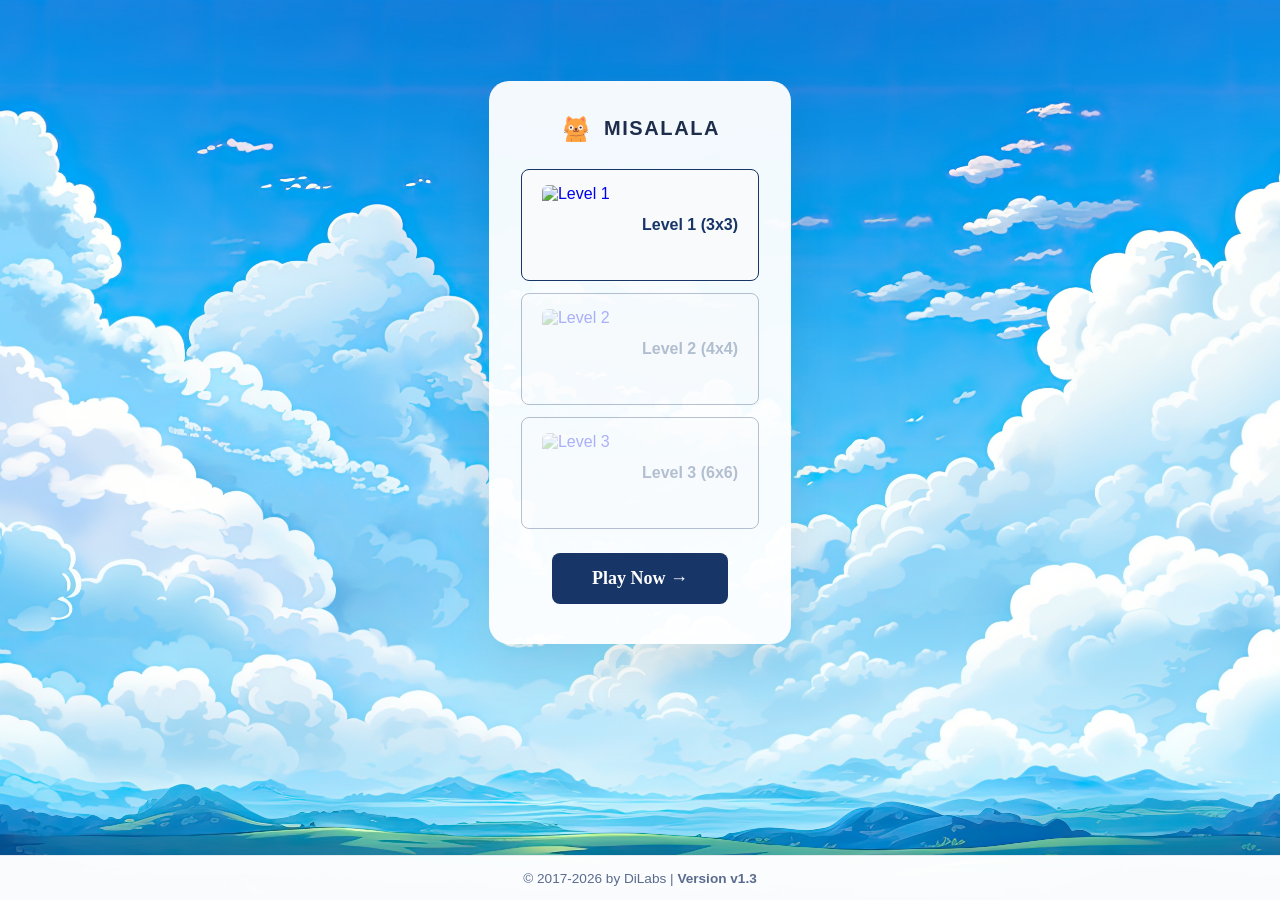
==== commit a6564462: "update footer for v1.3" ====
--- a/index.html
+++ b/index.html
@@ -40,7 +40,7 @@
 		</main>
 
 		<footer class="home-footer">
-			<p>&copy; 2017-2026 by DiLabs | <b>Version 1.2</b></p>
+			<p>&copy; 2017-2026 by DiLabs | <b>Version v1.3</b></p>
 		</footer>
 
 		<script>
--- a/style/Game.css
+++ b/style/Game.css
@@ -1,12 +1,3 @@
-.misalala-logo-text {
-	font-size: 2.5rem;
-	color: #e55c1a;
-	text-shadow: 2px 2px 0 #fff, 3px 3px 6px #b94e0b;
-	letter-spacing: 2px;
-	font-weight: bold;
-	text-transform: uppercase;
-	text-decoration: none;
-}
 /* ===========================
    MisaLala Game - Modern CSS
    =========================== */
@@ -21,14 +12,16 @@
 	height: 100%;
 	margin: 0;
 	padding: 0;
-	overflow: hidden;
+	overflow-x: hidden;
+	overflow-y: auto;
 }
 
 body {
-	height: 100%;
+	min-height: 100svh;
 	margin: 0;
 	padding: 0;
-	overflow: hidden;
+	overflow-x: hidden;
+	overflow-y: auto;
 	background-color: #eef3fb;
 	background-image: url(../background.jpg);
 	background-repeat: no-repeat;
@@ -40,11 +33,15 @@
 
 body.home-page {
 	padding-top: 0;
+	/* Keep content above the fixed footer on small screens (and iOS safe areas). */
+	padding-bottom: calc(3.25rem + env(safe-area-inset-bottom));
 }
 
 body.game-page {
 	display: flex;
 	flex-direction: column;
+	/* The app scrolls inside containers (e.g. game grid) instead of the whole page. */
+	overflow-y: hidden;
 }
 
 button, input, select {
@@ -68,6 +65,17 @@
 	display: flex;
 	align-items: center;
 	gap: 0.85rem;
+}
+
+.header-credit {
+	font-size: 0.9rem;
+	font-weight: 600;
+	color: #5a6b8e;
+	letter-spacing: 0.02em;
+	white-space: nowrap;
+	text-shadow: 0 0 8px rgba(90, 107, 142, 0.35);
+	filter: blur(0.2px);
+	opacity: 0.9;
 }
 
 .misalala-logo-text {
@@ -84,6 +92,7 @@
 .favicon-logo {
 	width: 2rem;
 	height: 2rem;
+	vertical-align: middle;
 }
 
 .level-badge {
@@ -155,7 +164,7 @@
 	background: #ffffff;
 	border-radius: 28px;
 	box-shadow: 0 28px 70px rgba(37, 57, 91, 0.08);
-	padding: 1rem;
+	padding: clamp(0.6rem, 2.2vw, 1rem);
 	display: flex;
 	justify-content: center;
 	align-items: center;
@@ -169,7 +178,8 @@
 	width: 100%;
 	max-width: 760px;
 	display: grid;
-	gap: 0.85rem;
+	/* Smaller gaps on mobile so cards stay tappable. */
+	gap: clamp(6px, 1.7vw, 13px);
 	auto-rows: 1fr;
 }
 
@@ -183,6 +193,9 @@
 		0 18px 32px rgba(19, 38, 80, 0.05),
 		0 10px 18px rgba(35, 59, 92, 0.08);
 	cursor: pointer;
+	touch-action: manipulation;
+	-webkit-tap-highlight-color: transparent;
+	user-select: none;
 	transition: transform 0.25s ease, box-shadow 0.25s ease;
 	display: grid;
 	place-items: center;
@@ -254,7 +267,8 @@
 	display: none;
 	position: absolute;
 	inset: 0;
-	padding: 1.5rem 1rem;
+	padding: calc(1.5rem + env(safe-area-inset-top)) 1rem
+		calc(1.5rem + env(safe-area-inset-bottom)) 1rem;
 	background: rgba(0, 0, 0, 0.55);
 	backdrop-filter: blur(3px);
 	z-index: 1000;
@@ -290,6 +304,21 @@
 	font-size: 0.85rem;
 	color: #5a6b8e;
 	z-index: 40;
+}
+
+/* Keep header fixed on desktop screens. */
+@media (min-width: 721px) {
+	body.game-page {
+		padding-top: 82px;
+	}
+
+	.game-header {
+		position: fixed;
+		top: 0;
+		left: 0;
+		right: 0;
+		width: 100%;
+	}
 }
 
 .score-popup {
@@ -321,40 +350,105 @@
 
 @media (max-width: 720px) {
 	.game-header {
-		grid-template-columns: 1fr;
-		gap: 0.75rem;
-		padding: 0.9rem 0.9rem 0.8rem;
-	}
+		/* Compact single-row header on mobile */
+		grid-template-columns: 1fr auto;
+		gap: 0.5rem;
+		padding: 0.55rem 0.75rem;
+	}
+
+	.header-brand {
+		gap: 0.5rem;
+		min-width: 0;
+	}
+
+	.misalala-logo-text {
+		font-size: 0.95rem;
+		gap: 0.5rem;
+		letter-spacing: 0.06em;
+		white-space: nowrap;
+	}
+
+	.favicon-logo {
+		width: 1.5rem;
+		height: 1.5rem;
+	}
+
+	.level-badge {
+		padding: 0.4rem 0.6rem;
+		border-radius: 12px;
+	}
+
 	.header-stats {
-		grid-template-columns: repeat(2, minmax(0, 1fr));
-	}
-	.misalala-logo-text {
-		font-size: 1.05rem;
-	}
+		/* Tight horizontal chips */
+		display: flex;
+		gap: 0.5rem;
+		justify-content: flex-end;
+	}
+
+	.header-stats .stat {
+		flex-direction: row;
+		align-items: baseline;
+		gap: 0.4rem;
+		padding: 0.45rem 0.6rem;
+		border-radius: 14px;
+	}
+
+	.header-stats .stat span {
+		font-size: 0.75rem;
+	}
+
+	.header-stats .stat strong {
+		font-size: 0.95rem;
+	}
+
 	.game-container {
 		padding: 0.85rem 0.9rem;
 	}
 	.game-status {
 		font-size: 1.05rem;
 	}
+
+	/* Keep centered-header grid mapping valid on mobile layout. */
+	.header-brand {
+		grid-column: 1;
+		justify-content: flex-start;
+		width: 100%;
+	}
+
+	.header-stats {
+		grid-column: 2;
+		justify-self: end;
+	}
+
+	.header-credit {
+		display: none;
+	}
 }
 
 @media (max-width: 520px) {
+	.text-panel {
+		width: 90%;
+	}
+
 	.game-header {
-		gap: 0.65rem;
-		padding: 0.85rem 0.85rem 0.75rem;
+		gap: 0.45rem;
+		padding: 0.5rem 0.65rem;
 	}
 	.header-stats {
-		grid-template-columns: 1fr;
+		gap: 0.4rem;
 	}
 	.header-stats .stat {
-		padding: 0.85rem 0.9rem;
+		padding: 0.4rem 0.55rem;
+	}
+	/* Hide labels to save horizontal/vertical space */
+	.header-stats .stat span {
+		display: none;
 	}
 	.game-container {
 		padding: 0.75rem 0.85rem;
 	}
 	.game-grid {
-		gap: 0.7rem;
+		gap: clamp(6px, 2.1vw, 10px);
 	}
 	.game-card {
 		border-radius: 18px;
@@ -362,6 +456,23 @@
 	.btn-play-again {
 		padding: 0.85rem 0.9rem;
 		font-size: 0.95rem;
+	}
+}
+
+/* Disable hover-only affordances on touch devices. */
+@media (hover: none) {
+	.game-card:hover:not(.matched):not(.flipped) {
+		transform: none;
+	}
+}
+
+/* Respect reduced motion preferences. */
+@media (prefers-reduced-motion: reduce) {
+	* {
+		animation-duration: 0.001ms !important;
+		animation-iteration-count: 1 !important;
+		transition-duration: 0.001ms !important;
+		scroll-behavior: auto !important;
 	}
 }
 
@@ -417,7 +528,6 @@
 .play-button-link {
 	display: inline-block;
 	text-decoration: none;
-	margin-bottom: 30px;
 }
 
 .play-button-text {
@@ -501,6 +611,7 @@
 	background: rgba(255, 255, 255, 0.98);
 	border-top: 1px solid rgba(31, 45, 77, 0.08);
 	padding: 0.9rem 1rem;
+	padding-bottom: calc(0.9rem + env(safe-area-inset-bottom));
 	text-align: center;
 	font-size: 0.85rem;
 	color: #5a6b8e;
@@ -568,14 +679,6 @@
 }
 
 /* ===========================
-   Favicon Styles
-   =========================== */
-
-.favicon-logo {
-	vertical-align: middle;
-}
-
-/* ===========================
    HUD colors & centered header
    =========================== */
 #timer {
@@ -602,17 +705,7 @@
 	justify-self: end;
 }
 
-@media (max-width: 720px) {
-	.game-header {
-		grid-template-columns: 1fr;
-	}
-
-	.header-brand {
-		grid-column: auto;
-		width: 100%;
-	}
-
-	.header-stats {
-		grid-column: auto;
-	}
-}+.header-credit {
+	grid-column: 1;
+	justify-self: start;
+}
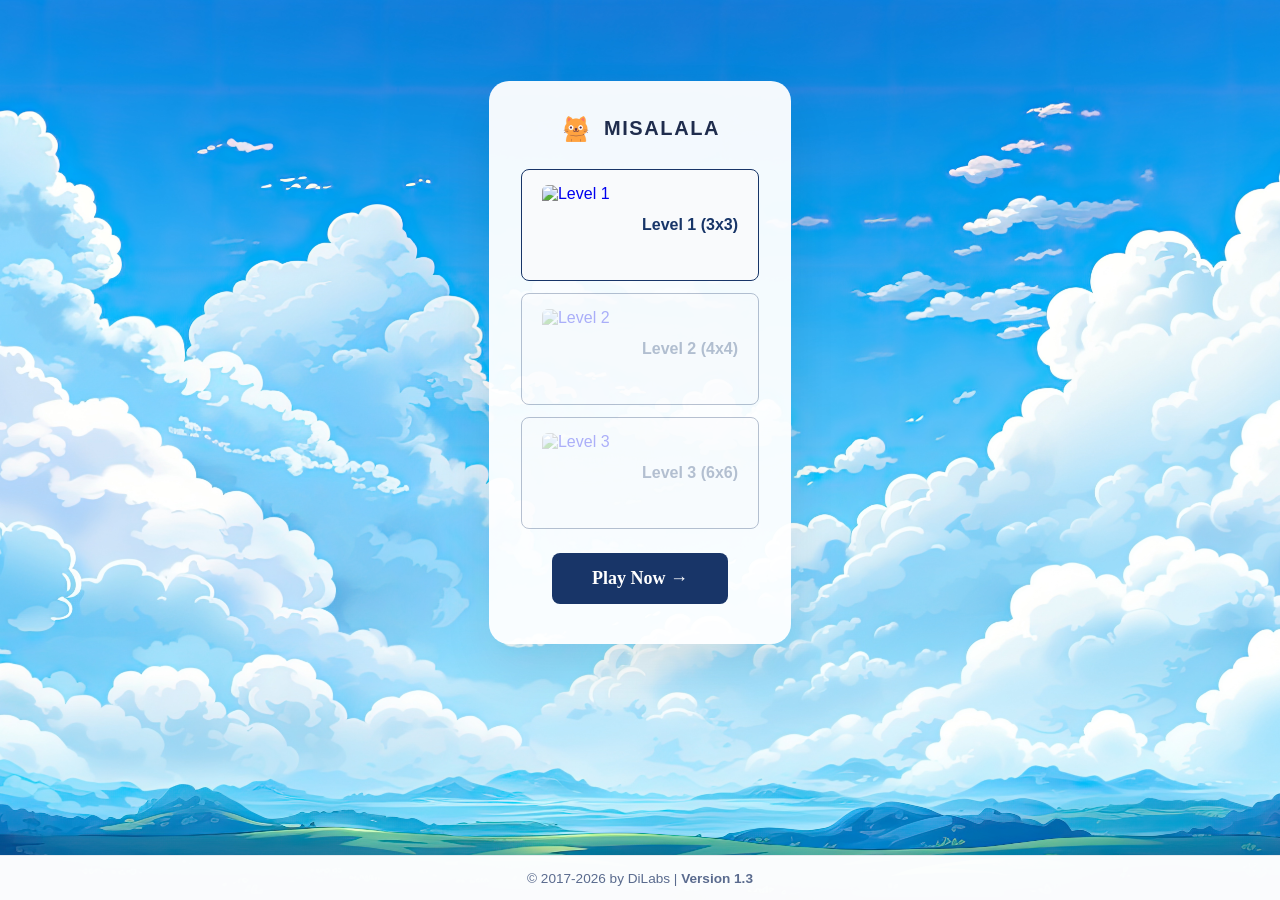
==== commit ceafa755: "fix margin on mobile" ====
--- a/index.html
+++ b/index.html
@@ -40,7 +40,7 @@
 		</main>
 
 		<footer class="home-footer">
-			<p>&copy; 2017-2026 by DiLabs | <b>Version v1.3</b></p>
+			<p>&copy; 2017-2026 by DiLabs | <b>Version 1.3</b></p>
 		</footer>
 
 		<script>
--- a/style/Game.css
+++ b/style/Game.css
@@ -161,7 +161,7 @@
 }
 
 .game-area {
-	background: #ffffff;
+	background: rgba(0, 0, 0, 0.2);
 	border-radius: 28px;
 	box-shadow: 0 28px 70px rgba(37, 57, 91, 0.08);
 	padding: clamp(0.6rem, 2.2vw, 1rem);
@@ -354,11 +354,13 @@
 		grid-template-columns: 1fr auto;
 		gap: 0.5rem;
 		padding: 0.55rem 0.75rem;
+		justify-items: start;
 	}
 
 	.header-brand {
 		gap: 0.5rem;
 		min-width: 0;
+		justify-self: start;
 	}
 
 	.misalala-logo-text {
@@ -686,26 +688,28 @@
 }
 
 #score {
-	color: #2e7d32;
-}
-
-/* Center title + level badge within the 3-col header */
-.game-header {
-	grid-template-columns: 1fr auto 1fr;
-}
-
-.header-brand {
-	grid-column: 2;
-	justify-content: center;
-	width: 100%;
-}
-
-.header-stats {
-	grid-column: 3;
-	justify-self: end;
-}
-
-.header-credit {
-	grid-column: 1;
-	justify-self: start;
-}
+	color: #0000FF;
+}
+
+@media (min-width: 721px) {
+	/* Center title + level badge within the 3-col header */
+	.game-header {
+		grid-template-columns: 1fr auto 1fr;
+	}
+
+	.header-brand {
+		grid-column: 2;
+		justify-content: center;
+		width: 100%;
+	}
+
+	.header-stats {
+		grid-column: 3;
+		justify-self: end;
+	}
+
+	.header-credit {
+		grid-column: 1;
+		justify-self: start;
+	}
+}
